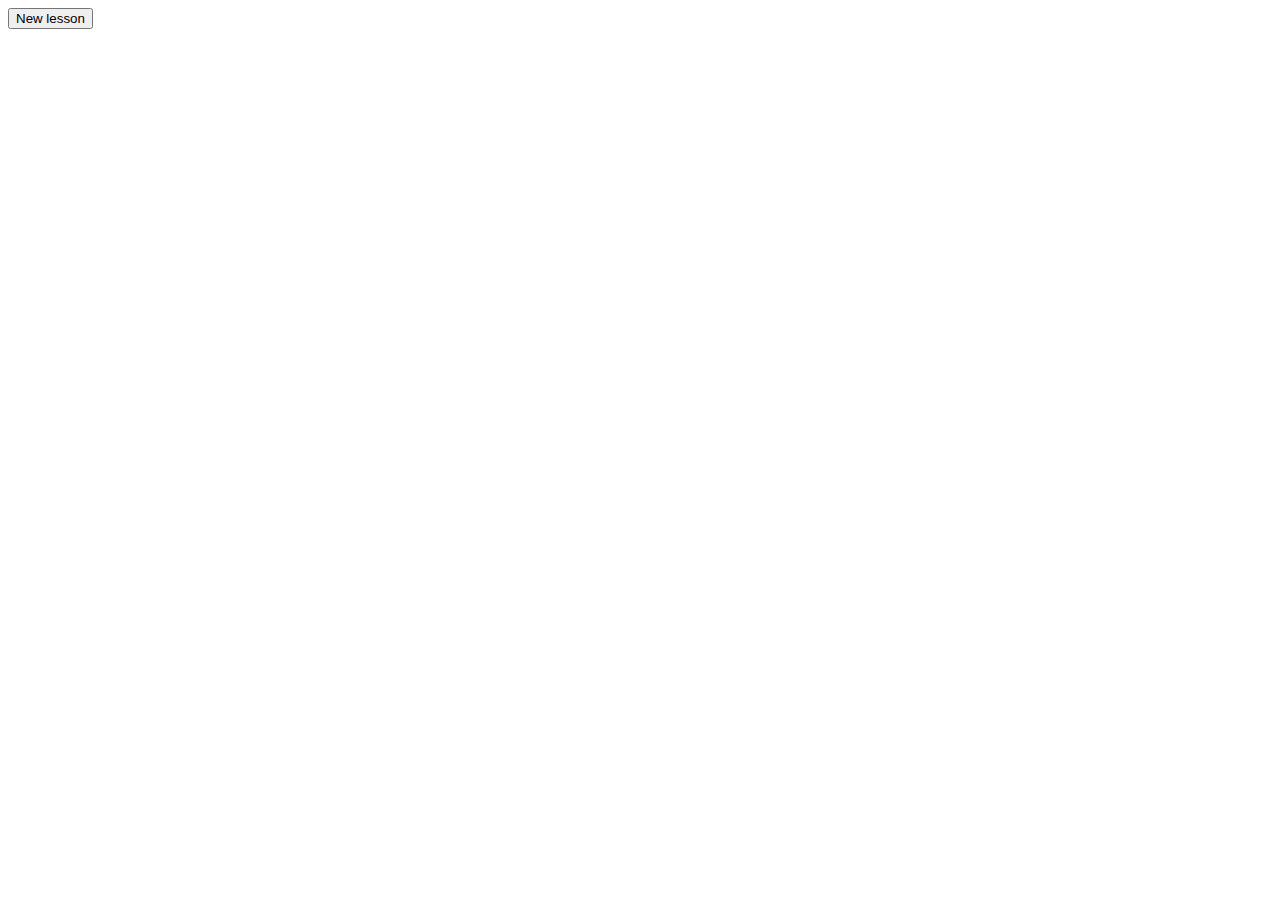
==== index.html @ 28d87446 "commit" ====
<!DOCTYPE html>
<html lang="en">
<head>
    <meta charset="UTF-8">
    <meta http-equiv="X-UA-Compatible" content="IE=edge">
    <meta name="viewport" content="width=device-width, initial-scale=1.0">
    <title>Document</title>
</head>
<body>
    <form action="post" id="form">
        <button onclick="createBlock()" id="new-block" type="button">New lesson</button>
    </form>

    <script>
        function createBlock() {
            const newNode = document.createElement("div");
            const title = document.createElement("label");
            title.innerHTML = "Lesson Title:";
            const title_input = document.createElement("input");
            const desc = document.createElement("label");
            desc.innerHTML = "Lesson Description:";
            const desc_input = document.createElement("input");
            const link = document.createElement("label");
            link.innerHTML = "Lesson Video";
            const link_desc = document.createElement("input");

            newNode.appendChild(title);
            newNode.appendChild(title_input);
            newNode.appendChild(desc);
            newNode.appendChild(desc_input);
            newNode.appendChild(link);
            newNode.appendChild(link_desc);
            form = document.getElementById("form");
            btn = document.getElementById("new-block");
            form.insertBefore(newNode, btn);

        }
    </script>
</body>
</html>
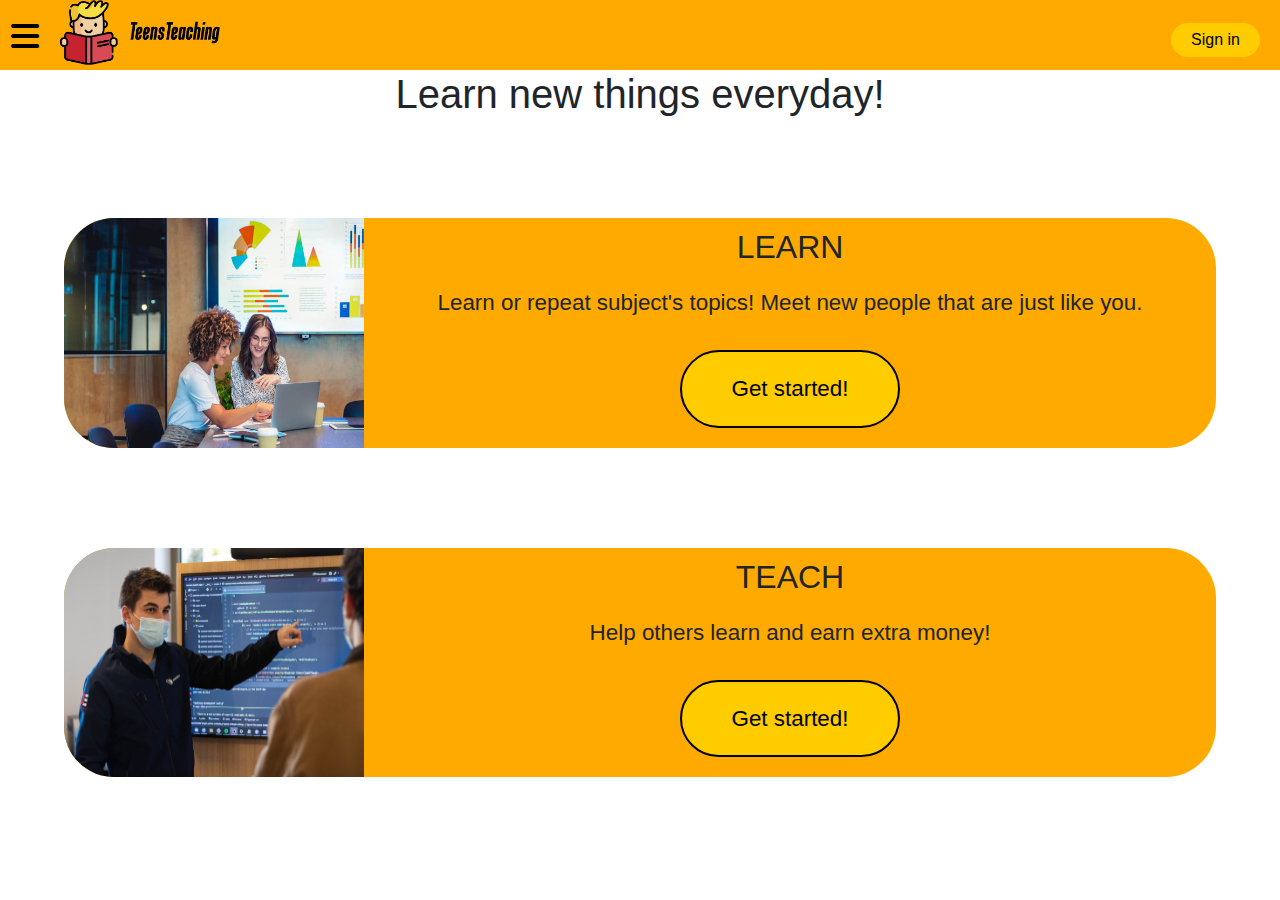
==== commit 8824c900: "darbs" ====
--- a/index.html
+++ b/index.html
@@ -3,38 +3,63 @@
 <head>
     <meta charset="UTF-8">
     <meta http-equiv="X-UA-Compatible" content="IE=edge">
+    <link rel="stylesheet" href="https://stackpath.bootstrapcdn.com/bootstrap/4.5.2/css/bootstrap.min.css">
+    <link rel="stylesheet" href="./static/style.css">
+    <link rel="stylesheet" href="https://cdnjs.cloudflare.com/ajax/libs/font-awesome/6.2.1/css/all.min.css">
+    <link rel="stylesheet" href="https://cdnjs.cloudflare.com/ajax/libs/font-awesome/6.2.1/css/all.css">
     <meta name="viewport" content="width=device-width, initial-scale=1.0">
     <title>Document</title>
 </head>
 <body>
-    <form action="post" id="form">
-        <button onclick="createBlock()" id="new-block" type="button">New lesson</button>
-    </form>
+    <nav>
+        <div class="nav-color">
+            <div class="flex">
+                <a href="#"class="burger" href="javascript:void(0);" onclick="myFunction()"><i id="burger" class="fa-solid fa-bars fa-2x fa-fw"></i></a>
+                <a href="#"><img src="../static/images/icon2.png" alt=""></a>
+            </div>
+            <a href="#" class="sign-in">Sign in</a>
+        </div>
+            <div id="navLinks">
+                <a href="#news"><i class="fas fa-home fa-2x fa-fw"></i> <p>Home</p></a>
+                <a href="#contact"><i class="fa-solid fa-atom fa-2x fa-fw"></i> <p>Subject</p></a>
+                <a href="#"><i class="fa-solid fa-book-open fa-2x fa-fw"></i> <p>Lessons</p></a>
+                <a href="#about"><i class="fa-solid fa-gear fa-2x fa-fw"></i> <p>Settings</p></a>
+                <a href="#"><i class="fa-regular fa-face-smile fa-2x fa-fw"></i> <p>About us</p></a>
+        </div>
+        <script>
+            function myFunction() {
+                var burger = document.getElementById("burger");
+                var x = document.getElementById("navLinks");
+                if (x.style.display === "block") {
+                    x.style.display = "none";
+                    burger.className = "fa-solid fa-bars fa-2x fa-fw";
+                } else {
+                    x.style.display = "block";
+                    burger.className = "fa fa-times fa-2x fa-fw";
+                }
+            } 
+        </script>
+    </nav>
 
-    <script>
-        function createBlock() {
-            const newNode = document.createElement("div");
-            const title = document.createElement("label");
-            title.innerHTML = "Lesson Title:";
-            const title_input = document.createElement("input");
-            const desc = document.createElement("label");
-            desc.innerHTML = "Lesson Description:";
-            const desc_input = document.createElement("input");
-            const link = document.createElement("label");
-            link.innerHTML = "Lesson Video";
-            const link_desc = document.createElement("input");
-
-            newNode.appendChild(title);
-            newNode.appendChild(title_input);
-            newNode.appendChild(desc);
-            newNode.appendChild(desc_input);
-            newNode.appendChild(link);
-            newNode.appendChild(link_desc);
-            form = document.getElementById("form");
-            btn = document.getElementById("new-block");
-            form.insertBefore(newNode, btn);
-
-        }
-    </script>
+    <main>
+        <h1>Learn new things everyday!</h1>
+        <div class="homepage-card">
+            <img src="./static/images/stock-p-one.jpg" alt="">
+            <div class="flex">
+                <h2>LEARN</h2>
+                <p>Learn or repeat subject's topics! Meet new people that are just like you.</p>
+                <a href="./register/to-learn/">Get started!</a>
+            </div>
+        </div>
+        <div class="homepage-card">
+            <img src="./static/images/stock-p-two.jpg" alt="">
+            <div class="flex">
+                <h2>TEACH</h2>
+                <p>Help others learn and earn extra money!</p>
+                <a href="./register/to-teach/">Get started!</a>
+            </div>
+        </div>
+    </main>
+    
 </body>
 </html>--- a/static/style.css
+++ b/static/style.css
@@ -0,0 +1,249 @@
+*, *::before, *::after{
+    box-sizing: border-box;
+}
+body{
+    margin: 0;
+    padding-top: 70px;
+}
+body h1{
+    text-align: center;
+}
+.error{
+    color: red;
+}
+a:hover{
+    color: black;
+    text-decoration: none;
+}
+
+/* NAV */
+nav{
+    top: 0;
+    width: 100%;
+    overflow: visible;
+    position: fixed;
+    z-index: 99;
+    
+}
+.nav-color{
+    background-color: #FFAA00;
+    margin: 0;
+    display: flex;
+    justify-content: space-between;
+}
+#navLinks {
+    display: none;
+    background-color: #FFFAE6;
+    max-width: 200px;
+    box-shadow: 8px 10px 19px -6px rgba(198, 198, 198, 0.75);
+    -webkit-box-shadow: 8px 10px 19px -6px rgba(198, 198, 198, 0.75);;
+    -moz-box-shadow: 8px 10px 19px -6px rgba(198, 198, 198, 0.75);;
+  }
+#navLinks a {
+    display: block;
+    padding-left: 5px;
+    padding-top: 3px;
+    padding-bottom: 3px;
+}
+#navLinks i{
+    vertical-align: middle;
+}
+#navLinks p{
+    display: inline-block;
+}
+
+#navLinks a:hover{
+    background-color: #ece7d3;
+}
+nav img{
+    max-width: 160px;
+    margin: auto 10px;
+}
+nav a{
+    text-decoration: none;
+    color: black;
+    display: block;
+}
+nav .flex{
+    display: flex;
+}
+.burger{
+    margin-top: 10px;
+}
+.burger i{
+    margin: 10px 5px;
+}
+.sign-in{
+    float: right;
+    margin: 23px 20px 13px 0px;
+    padding: 5px 20px;
+    background-color: #FFCC00;
+    border-radius: 50px;
+}
+.sign-in:hover{
+    background-color: #f8d64c;
+}
+
+/* HOMEPAGE */
+
+.homepage-card{
+    width: 90%;
+    max-width: 1200px;
+    background-color: #FFAA00;
+    margin: 100px auto;
+    display: flex;
+    text-align: center;
+    border-radius: 50px;
+    font-size: 1.4em;
+}
+.homepage-card h2{
+    margin-bottom: 0px;
+}
+.homepage-card img{
+    border-radius: 100%;
+    max-width: 300px;
+    width: 100%;
+    min-width: 300px;
+    max-height: 300px;
+    border-radius: 50px 0px 0px 50px;
+}
+.homepage-card .flex{
+    display: flex;
+    flex-direction: column;
+    width: 100%;
+    padding: 10px;
+}
+main h1 {
+    text-align: center;
+}
+.homepage-card a{
+    padding: 20px 50px;
+    background-color: #FFCC00;
+    text-decoration: none;
+    color: black;
+    border: 2px solid black;
+    border-radius: 50px;
+    width: fit-content;
+    margin: 10px auto;
+}
+.homepage-card p{
+    margin: 20px;
+}
+@media screen and (max-width: 690px) {
+    .homepage-card{
+        flex-direction: column;
+    }
+    .homepage-card img{
+        border-radius: 20px 20px 0px 0px;
+        clip-path: none;
+        max-width: none;
+        max-height: none;
+        margin: auto;
+        width: 100%;
+    }
+}
+
+/* FORMS */
+
+form{
+    max-width: 600px;
+    width: 100%;
+    margin: auto;
+    padding: 0px 50px;
+}
+
+/* DASHBOARD */
+.profile {
+    max-width: 1000px;
+    width: 95%;
+    margin: auto;
+    margin-top: 50px;
+    padding: 50px;
+    background-color: rgb(241, 241, 241);
+    padding: 50px;
+    border-radius: 20px;
+}
+.profile img{
+    clip-path: circle();
+    max-width: 256px;
+    width: 100%;
+    margin: auto;
+    z-index: 0;
+}
+.profile .f-row{
+    display: flex;
+    flex-direction: row;
+}
+.profile .f-col{
+    display: flex;
+    flex-direction: column;
+    margin-left: 50px;
+}
+.profile .f-col .type{
+    display: inline;
+    color: #777777;
+
+}
+.profile .f-row h2{
+    display: inline;
+}
+.profile .course-card{
+    display: grid;
+    grid-template-columns: 2fr 1fr 1fr;
+    align-items: center;
+    justify-items: center;
+}
+.profile .course-card h3{
+    width: 100%;
+    font-size: 20px;
+}
+.profile .course-card p{
+    margin: 0;
+}
+.course-link{
+    text-decoration: none;
+    color: black;
+    display: block;
+    padding: 5px;
+    border-radius: 20px;
+    
+}
+.course-link:hover{
+    background-color: rgba(206, 196, 151, 0.445);
+}
+@media screen and (max-width: 760px) {
+    .profile .f-row{
+        display: flex;
+        flex-direction: column;
+    }
+}
+
+/* COURSE/VIEW */
+#courses{
+    width: 95%;
+    max-width: 1500px;
+}
+#courses .course-card{
+    display: grid;
+    grid-template-columns: 2fr 1fr 1fr 1fr 1fr 1fr;
+    align-items: center;
+    justify-items: center;
+}
+#courses .headers{
+    display: grid;
+    grid-template-columns: 2fr 1fr 1fr 1fr 1fr 1fr;
+    align-items: center;
+    justify-items: center;
+}
+.headers p{
+    font-weight: 700;
+}
+#courses .rating{
+    display: flex;
+    width: 100%;
+}
+/* FOOTER */
+footer{
+    margin-top: 30px;
+    text-align: center;
+}